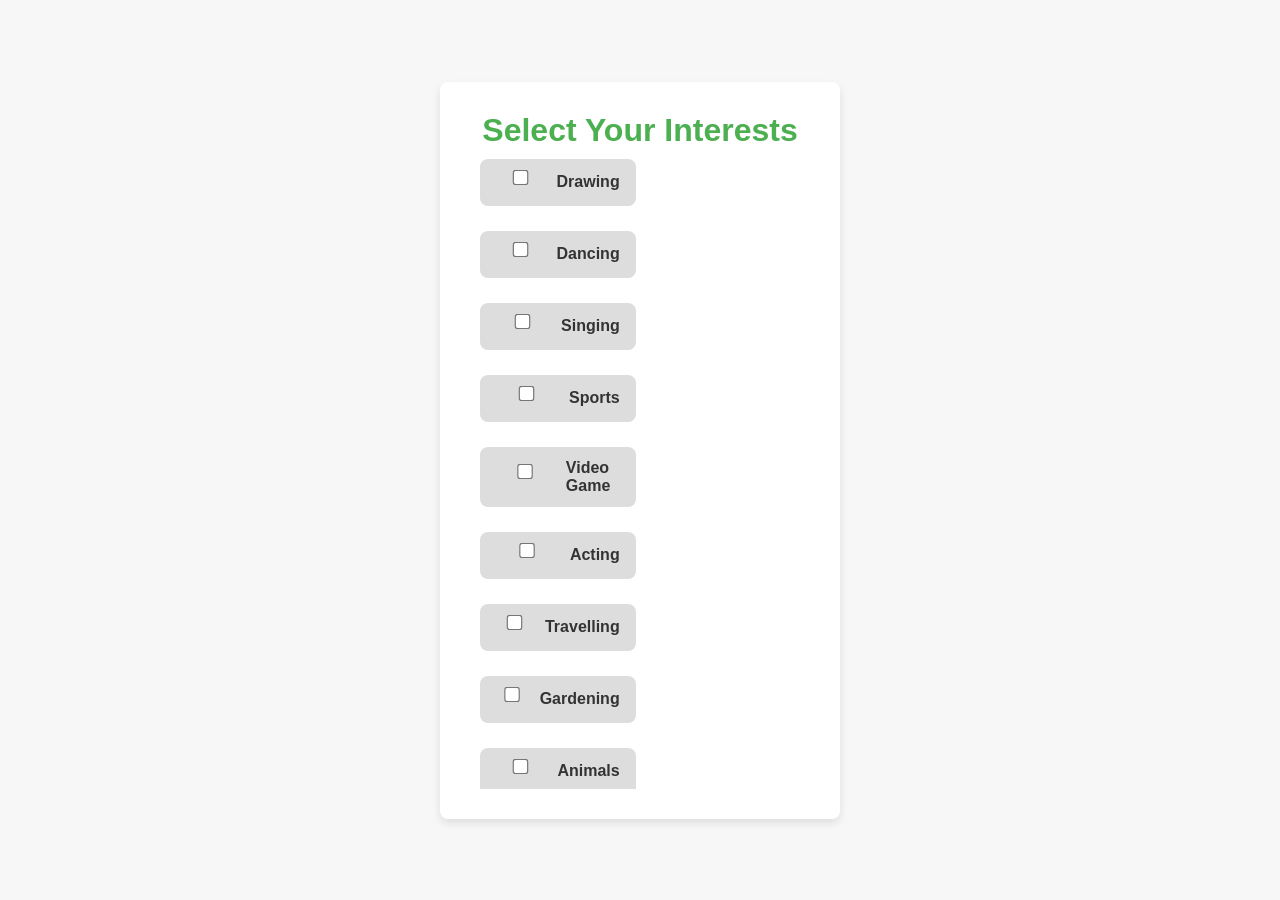
==== templates/interests.html @ 7f6d7553 "first commit" ====
<!DOCTYPE html>
<html lang="en">
  <head>
    <meta charset="UTF-8" />
    <meta name="viewport" content="width=device-width, initial-scale=1.0" />
    <title>Select Your Interests</title>
    <link rel="stylesheet" href="/static/style.css" />
    <script>
      function validateForm() {
        // Get all checkboxes
        var checkboxes = document.querySelectorAll('input[name="interests"]:checked');
        
        // Check if at least one checkbox is selected
        if (checkboxes.length === 0) {
          alert("Please select at least one interest.");
          return false;
        }
        return true;
      }
    </script>
  </head>
  <body>
    <div class="container">
      <h1>Select Your Interests</h1>
      <form method="POST" onsubmit="return validateForm()">
        <!-- Interests List -->
        <label><input type="checkbox" name="interests" value="Drawing"> Drawing</label><br>
        <label><input type="checkbox" name="interests" value="Dancing"> Dancing</label><br>
        <label><input type="checkbox" name="interests" value="Singing"> Singing</label><br>
        <label><input type="checkbox" name="interests" value="Sports"> Sports</label><br>
        <label><input type="checkbox" name="interests" value="Video_Game"> Video Game</label><br>
        <label><input type="checkbox" name="interests" value="Acting"> Acting</label><br>
        <label><input type="checkbox" name="interests" value="Travelling"> Travelling</label><br>
        <label><input type="checkbox" name="interests" value="Gardening"> Gardening</label><br>
        <label><input type="checkbox" name="interests" value="Animals"> Animals</label><br>
        <label><input type="checkbox" name="interests" value="Photography"> Photography</label><br>
        <label><input type="checkbox" name="interests" value="Teaching"> Teaching</label><br>
        <label><input type="checkbox" name="interests" value="Exercise"> Exercise</label><br>
        <label><input type="checkbox" name="interests" value="Coding"> Coding</label><br>
        <label><input type="checkbox" name="interests" value="Electricity_Components"> Electricity Components</label><br>
        <label><input type="checkbox" name="interests" value="Mechanic_Parts"> Mechanic Parts</label><br>
        <label><input type="checkbox" name="interests" value="Computer_Parts"> Computer Parts</label><br>
        <label><input type="checkbox" name="interests" value="Researching"> Researching</label><br>
        <label><input type="checkbox" name="interests" value="Architecture"> Architecture</label><br>
        <label><input type="checkbox" name="interests" value="Historic_Collection"> Historic Collection</label><br>
        <label><input type="checkbox" name="interests" value="Botany"> Botany</label><br>
        <label><input type="checkbox" name="interests" value="Zoology"> Zoology</label><br>
        <label><input type="checkbox" name="interests" value="Physics"> Physics</label><br>
        <label><input type="checkbox" name="interests" value="Accounting"> Accounting</label><br>
        <label><input type="checkbox" name="interests" value="Economics"> Economics</label><br>
        <label><input type="checkbox" name="interests" value="Sociology"> Sociology</label><br>
        <label><input type="checkbox" name="interests" value="Geography"> Geography</label><br>
        <label><input type="checkbox" name="interests" value="Psychology"> Psychology</label><br>
        <label><input type="checkbox" name="interests" value="History"> History</label><br>
        <label><input type="checkbox" name="interests" value="Science"> Science</label><br>
        <label><input type="checkbox" name="interests" value="Business_Education"> Business Education</label><br>
        <label><input type="checkbox" name="interests" value="Chemistry"> Chemistry</label><br>
        <label><input type="checkbox" name="interests" value="Mathematics"> Mathematics</label><br>
        <label><input type="checkbox" name="interests" value="Biology"> Biology</label><br>
        <label><input type="checkbox" name="interests" value="Makeup"> Makeup</label><br>
        <label><input type="checkbox" name="interests" value="Designing"> Designing</label><br>
        <label><input type="checkbox" name="interests" value="Content_Writing"> Content Writing</label><br>
        <label><input type="checkbox" name="interests" value="Crafting"> Crafting</label><br>
        <label><input type="checkbox" name="interests" value="Literature"> Literature</label><br>
        <label><input type="checkbox" name="interests" value="Reading"> Reading</label><br>
        <label><input type="checkbox" name="interests" value="Cartooning"> Cartooning</label><br>
        <label><input type="checkbox" name="interests" value="Debating"> Debating</label><br>
        <label><input type="checkbox" name="interests" value="Astrology"> Astrology</label><br>
        <label><input type="checkbox" name="interests" value="Hindi"> Hindi</label><br>
        <label><input type="checkbox" name="interests" value="French"> French</label><br>
        <label><input type="checkbox" name="interests" value="English"> English</label><br>
        <label><input type="checkbox" name="interests" value="Urdu"> Urdu</label><br>
        <label><input type="checkbox" name="interests" value="Other_Language"> Other Language</label><br>
        <label><input type="checkbox" name="interests" value="Solving_Puzzles"> Solving Puzzles</label><br>
        <label><input type="checkbox" name="interests" value="Gymnastics"> Gymnastics</label><br>
        <label><input type="checkbox" name="interests" value="Yoga"> Yoga</label><br>
        <label><input type="checkbox" name="interests" value="Engineering"> Engineering</label><br>
        <label><input type="checkbox" name="interests" value="Doctor"> Doctor</label><br>
        <label><input type="checkbox" name="interests" value="Pharmacist"> Pharmacist</label><br>
        <label><input type="checkbox" name="interests" value="Cycling"> Cycling</label><br>
        <label><input type="checkbox" name="interests" value="Knitting"> Knitting</label><br>
        <label><input type="checkbox" name="interests" value="Director"> Director</label><br>
        <label><input type="checkbox" name="interests" value="Journalism"> Journalism</label><br>
        <label><input type="checkbox" name="interests" value="Business"> Business</label><br>
        <label><input type="checkbox" name="interests" value="Listening_to_Music"> Listening to Music</label><br>

        <button type="submit">Submit</button>
      </form>
    </div>
  </body>
</html>
---- static/style.css ----
body {
    font-family: Arial, sans-serif;
    background-color: #f4f4f4;
    display: flex;
    justify-content: center;
    align-items: center;
    height: 100vh;
    margin: 0;
}

.container {
    text-align: center;
    background-color: white;
    padding: 20px;
    border-radius: 10px;
    box-shadow: 0px 5px 15px rgba(0, 0, 0, 0.1);
}

h1 {
    font-size: 2rem;
    color: #333;
}

p {
    color: #555;
    margin-bottom: 20px;
}

.form-container {
    margin-top: 20px;
    padding: 20px;
    background-color: #f8f8f8;
    border-radius: 10px;
    box-shadow: 0px 5px 10px rgba(0, 0, 0, 0.1);
    margin-bottom: 20px;
}

input {
    padding: 10px;
    font-size: 1rem;
    margin-bottom: 10px;
    width: 80%;
    border-radius: 5px;
    border: 1px solid #ccc;
}

button {
    padding: 10px 20px;
    font-size: 1rem;
    color: white;
    background-color: #4CAF50;
    border: none;
    border-radius: 5px;
    cursor: pointer;
}

button:hover {
    background-color: #45a049;
}

h2 {
    color: #333;
    font-size: 1.5rem;
}

label {
    display: block;
    margin-bottom: 10px;
}


/* CSS for Hidden Class */
.hidden {
    display: none;
}


/* interest page */
body {
    font-family: Arial, sans-serif;
    background-color: #f2f2f2;
    margin: 0;
    padding: 0;
  }
  
  .container {
    max-width: 800px;
    margin: 40px auto;
    background-color: #fff;
    padding: 30px;
    border-radius: 10px;
    box-shadow: 0 0 15px rgba(0, 0, 0, 0.1);
    text-align: center;
  }
  
  .container h1 {
    margin-bottom: 10px;
  }
  
  .container p {
    margin-bottom: 25px;
    font-size: 16px;
  }
  
  form {
    display: grid;
    grid-template-columns: repeat(2, 1fr);
    gap: 15px;
    max-height: 70vh;
    overflow-y: auto;
    padding-right: 10px;
    padding-left: 10px;
    justify-items: stretch;
  }
  
  form label {
    background-color: #ddd;
    padding: 12px 16px;
    border-radius: 8px;
    font-weight: bold;
    text-align: left;
    display: flex;
    align-items: center;
    gap: 12px;
    transition: background-color 0.3s;
    cursor: pointer;
  }
  
  form label:hover {
    background-color: #ccc;
  }
  
  form input[type="checkbox"] {
    transform: scale(1.2);
  }
  
  button[type="submit"] {
    grid-column: span 2;
    padding: 12px;
    font-size: 16px;
    background-color: #007bff;
    color: white;
    border: none;
    border-radius: 6px;
    margin-top: 20px;
    cursor: pointer;
    transition: background-color 0.3s;
  }
  
  button[type="submit"]:hover {
    background-color: #0056b3;
  }

  /* result page ka lia */
  
  body.results-background {
    background-color: #f4f4f9;
    font-family: 'Segoe UI', Tahoma, Geneva, Verdana, sans-serif;
    margin: 0;
    padding: 40px 20px 20px 20px; 
    box-sizing: border-box;
}
.result-container {
    max-width: 700px;
    margin: 50px auto;
    background-color: #fff;
    padding: 30px 40px;
    border-radius: 10px;
    box-shadow: 0 0 15px rgba(0, 0, 0, 0.1);
    text-align: center;
}

h1 {
    font-size: 32px;
    margin-bottom: 25px;
    color: #222;
}

h2 {
    color: #333;
    margin-bottom: 20px;
    font-size: 26px;
}

h3 {
    color: #555;
    margin-top: 30px;
    font-size: 22px;
    border-bottom: 1px solid #ccc;
    padding-bottom: 5px;
}

ul {
    list-style-type: none;
    padding-left: 0;
}

ul li {
    background-color: #e8f0fe;
    margin: 10px auto;
    padding: 12px 18px;
    border-radius: 6px;
    width: 80%;
    color: #333;
    font-weight: 500;
    box-shadow: 0 2px 5px rgba(0,0,0,0.05);
}

button {
    margin-top: 20px;
    background-color: #007bff;
    color: white;
    padding: 12px 24px;
    border: none;
    border-radius: 6px;
    cursor: pointer;
    font-size: 16px;
    transition: background-color 0.3s ease;
}

button:hover {
    background-color: #0056b3;
}

a button {
    background-color: #28a745;
    margin-top: 10px;
}

a button:hover {
    background-color: #218838;
}

* {
    margin: 0;
    padding: 0;
    box-sizing: border-box;
}

/* welcome page ka lia  */
body {
    font-family: 'Arial', sans-serif;
    background-color: #f7f7f7;
    color: #333;
    padding: 20px;
    height: 100vh;
    display: flex;
    justify-content: center;
    align-items: center;
    background-image: url('static/images/background3.jpg'); /* Add your background image here */
    background-size: cover;  /* Ensure the image covers the entire background */
    background-position: center; /* Center the background image */
}

.container {
    background-color: white;
    border-radius: 8px;
    padding: 30px;
    text-align: center;
    box-shadow: 0 4px 8px rgba(0, 0, 0, 0.1);
    width: 100%;
    max-width: 400px;
}

h1 {
    font-size: 2rem;
    color: #4CAF50; 
    margin-bottom: 20px;
}

p {
    font-size: 1.1rem;
    color: #da1c1c;
    margin-bottom: 20px;
}

.btn {
    display: inline-block;
    padding: 10px 20px;
    font-size: 1.1rem;
    text-decoration: none;
    background-color: #4CAF50;
    color: white;
    border-radius: 5px;
    transition: background-color 0.3s ease;
}

.btn:hover {
    background-color: #45a049; 
}

@media (max-width: 600px) {
    .container {
        padding: 20px;
    }

    h1 {
        font-size: 1.8rem;
    }

    p {
        font-size: 1rem;
    }

    .btn {
        padding: 8px 16px;
        font-size: 1rem;
    }
}
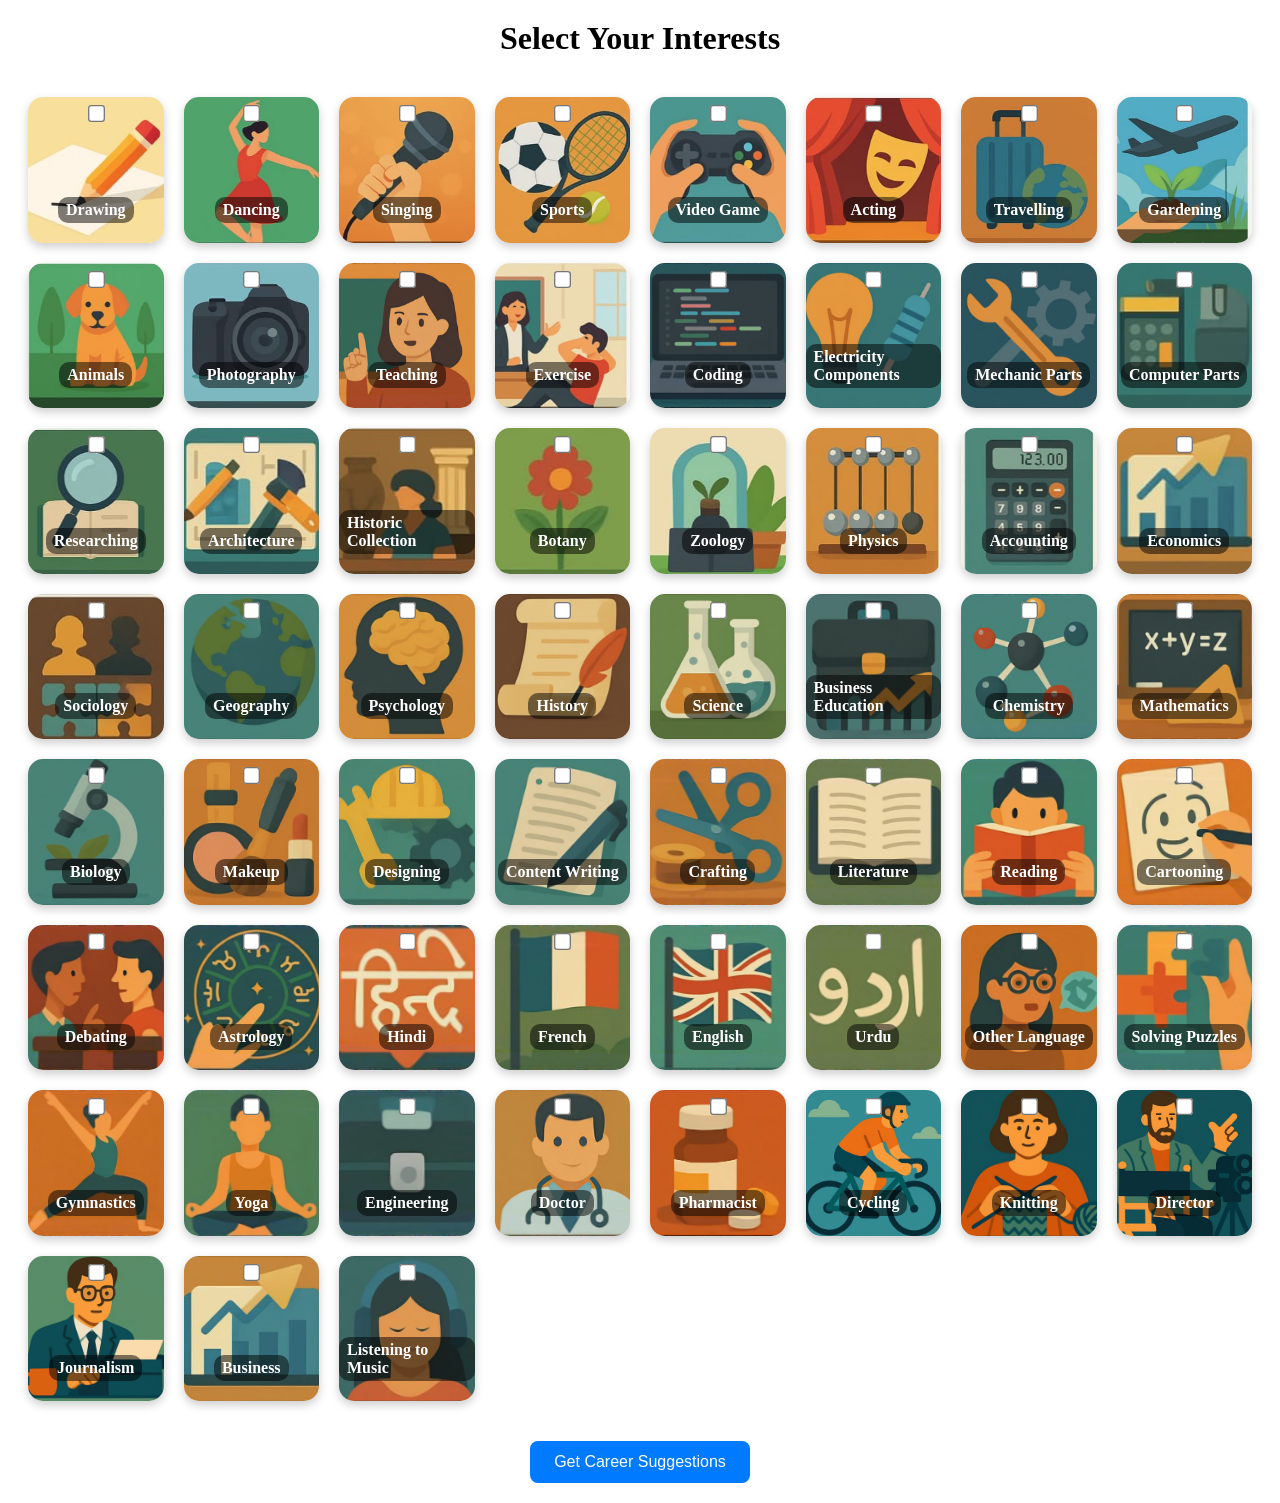
==== commit 7dd643e7: "new work" ====
--- a/templates/interests.html
+++ b/templates/interests.html
@@ -9,7 +9,7 @@
       function validateForm() {
         // Get all checkboxes
         var checkboxes = document.querySelectorAll('input[name="interests"]:checked');
-        
+
         // Check if at least one checkbox is selected
         if (checkboxes.length === 0) {
           alert("Please select at least one interest.");
@@ -19,73 +19,74 @@
       }
     </script>
   </head>
-  <body>
+  <body class="interests-page">
+
     <div class="container">
       <h1>Select Your Interests</h1>
       <form method="POST" onsubmit="return validateForm()">
-        <!-- Interests List -->
-        <label><input type="checkbox" name="interests" value="Drawing"> Drawing</label><br>
-        <label><input type="checkbox" name="interests" value="Dancing"> Dancing</label><br>
-        <label><input type="checkbox" name="interests" value="Singing"> Singing</label><br>
-        <label><input type="checkbox" name="interests" value="Sports"> Sports</label><br>
-        <label><input type="checkbox" name="interests" value="Video_Game"> Video Game</label><br>
-        <label><input type="checkbox" name="interests" value="Acting"> Acting</label><br>
-        <label><input type="checkbox" name="interests" value="Travelling"> Travelling</label><br>
-        <label><input type="checkbox" name="interests" value="Gardening"> Gardening</label><br>
-        <label><input type="checkbox" name="interests" value="Animals"> Animals</label><br>
-        <label><input type="checkbox" name="interests" value="Photography"> Photography</label><br>
-        <label><input type="checkbox" name="interests" value="Teaching"> Teaching</label><br>
-        <label><input type="checkbox" name="interests" value="Exercise"> Exercise</label><br>
-        <label><input type="checkbox" name="interests" value="Coding"> Coding</label><br>
-        <label><input type="checkbox" name="interests" value="Electricity_Components"> Electricity Components</label><br>
-        <label><input type="checkbox" name="interests" value="Mechanic_Parts"> Mechanic Parts</label><br>
-        <label><input type="checkbox" name="interests" value="Computer_Parts"> Computer Parts</label><br>
-        <label><input type="checkbox" name="interests" value="Researching"> Researching</label><br>
-        <label><input type="checkbox" name="interests" value="Architecture"> Architecture</label><br>
-        <label><input type="checkbox" name="interests" value="Historic_Collection"> Historic Collection</label><br>
-        <label><input type="checkbox" name="interests" value="Botany"> Botany</label><br>
-        <label><input type="checkbox" name="interests" value="Zoology"> Zoology</label><br>
-        <label><input type="checkbox" name="interests" value="Physics"> Physics</label><br>
-        <label><input type="checkbox" name="interests" value="Accounting"> Accounting</label><br>
-        <label><input type="checkbox" name="interests" value="Economics"> Economics</label><br>
-        <label><input type="checkbox" name="interests" value="Sociology"> Sociology</label><br>
-        <label><input type="checkbox" name="interests" value="Geography"> Geography</label><br>
-        <label><input type="checkbox" name="interests" value="Psychology"> Psychology</label><br>
-        <label><input type="checkbox" name="interests" value="History"> History</label><br>
-        <label><input type="checkbox" name="interests" value="Science"> Science</label><br>
-        <label><input type="checkbox" name="interests" value="Business_Education"> Business Education</label><br>
-        <label><input type="checkbox" name="interests" value="Chemistry"> Chemistry</label><br>
-        <label><input type="checkbox" name="interests" value="Mathematics"> Mathematics</label><br>
-        <label><input type="checkbox" name="interests" value="Biology"> Biology</label><br>
-        <label><input type="checkbox" name="interests" value="Makeup"> Makeup</label><br>
-        <label><input type="checkbox" name="interests" value="Designing"> Designing</label><br>
-        <label><input type="checkbox" name="interests" value="Content_Writing"> Content Writing</label><br>
-        <label><input type="checkbox" name="interests" value="Crafting"> Crafting</label><br>
-        <label><input type="checkbox" name="interests" value="Literature"> Literature</label><br>
-        <label><input type="checkbox" name="interests" value="Reading"> Reading</label><br>
-        <label><input type="checkbox" name="interests" value="Cartooning"> Cartooning</label><br>
-        <label><input type="checkbox" name="interests" value="Debating"> Debating</label><br>
-        <label><input type="checkbox" name="interests" value="Astrology"> Astrology</label><br>
-        <label><input type="checkbox" name="interests" value="Hindi"> Hindi</label><br>
-        <label><input type="checkbox" name="interests" value="French"> French</label><br>
-        <label><input type="checkbox" name="interests" value="English"> English</label><br>
-        <label><input type="checkbox" name="interests" value="Urdu"> Urdu</label><br>
-        <label><input type="checkbox" name="interests" value="Other_Language"> Other Language</label><br>
-        <label><input type="checkbox" name="interests" value="Solving_Puzzles"> Solving Puzzles</label><br>
-        <label><input type="checkbox" name="interests" value="Gymnastics"> Gymnastics</label><br>
-        <label><input type="checkbox" name="interests" value="Yoga"> Yoga</label><br>
-        <label><input type="checkbox" name="interests" value="Engineering"> Engineering</label><br>
-        <label><input type="checkbox" name="interests" value="Doctor"> Doctor</label><br>
-        <label><input type="checkbox" name="interests" value="Pharmacist"> Pharmacist</label><br>
-        <label><input type="checkbox" name="interests" value="Cycling"> Cycling</label><br>
-        <label><input type="checkbox" name="interests" value="Knitting"> Knitting</label><br>
-        <label><input type="checkbox" name="interests" value="Director"> Director</label><br>
-        <label><input type="checkbox" name="interests" value="Journalism"> Journalism</label><br>
-        <label><input type="checkbox" name="interests" value="Business"> Business</label><br>
-        <label><input type="checkbox" name="interests" value="Listening_to_Music"> Listening to Music</label><br>
-
-        <button type="submit">Submit</button>
-      </form>
+          <div class="interests-grid">
+          <label class="interest-box drawing"><input type="checkbox" name="interests" value="Drawing"><span class="interest-label">Drawing</span></label>
+          <label class="interest-box dancing"><input type="checkbox" name="interests" value="Dancing"><span class="interest-label">Dancing</span></label>
+          <label class="interest-box singing"><input type="checkbox" name="interests" value="Singing"><span class="interest-label">Singing</span></label>
+          <label class="interest-box sports"><input type="checkbox" name="interests" value="Sports"><span class="interest-label">Sports</span></label>
+          <label class="interest-box video-game"><input type="checkbox" name="interests" value="Video Game"><span class="interest-label">Video Game</span></label>
+          <label class="interest-box acting"><input type="checkbox" name="interests" value="Acting"><span class="interest-label">Acting</span></label>
+          <label class="interest-box travelling"><input type="checkbox" name="interests" value="Travelling"><span class="interest-label">Travelling</span></label>
+          <label class="interest-box gardening"><input type="checkbox" name="interests" value="Gardening"><span class="interest-label">Gardening</span></label>
+          <label class="interest-box animals"><input type="checkbox" name="interests" value="Animals"><span class="interest-label">Animals</span></label>
+          <label class="interest-box photography"><input type="checkbox" name="interests" value="Photography"><span class="interest-label">Photography</span></label>
+          <label class="interest-box teaching"><input type="checkbox" name="interests" value="Teaching"><span class="interest-label">Teaching</span></label>
+          <label class="interest-box exercise"><input type="checkbox" name="interests" value="Exercise"><span class="interest-label">Exercise</span></label>
+          <label class="interest-box coding"><input type="checkbox" name="interests" value="Coding"><span class="interest-label">Coding</span></label>
+          <label class="interest-box electricity-components"><input type="checkbox" name="interests" value="Electricity Components"><span class="interest-label">Electricity Components</span></label>
+          <label class="interest-box mechanic-parts"><input type="checkbox" name="interests" value="Mechanic Parts"><span class="interest-label">Mechanic Parts</span></label>
+          <label class="interest-box computer-parts"><input type="checkbox" name="interests" value="Computer Parts"><span class="interest-label">Computer Parts</span></label>
+          <label class="interest-box researching"><input type="checkbox" name="interests" value="Researching"><span class="interest-label">Researching</span></label>
+          <label class="interest-box architecture"><input type="checkbox" name="interests" value="Architecture"><span class="interest-label">Architecture</span></label>
+          <label class="interest-box historic-collection"><input type="checkbox" name="interests" value="Historic Collection"><span class="interest-label">Historic Collection</span></label>
+          <label class="interest-box botany"><input type="checkbox" name="interests" value="Botany"><span class="interest-label">Botany</span></label>
+          <label class="interest-box zoology"><input type="checkbox" name="interests" value="Zoology"><span class="interest-label">Zoology</span></label>
+          <label class="interest-box physics"><input type="checkbox" name="interests" value="Physics"><span class="interest-label">Physics</span></label>
+          <label class="interest-box accounting"><input type="checkbox" name="interests" value="Accounting"><span class="interest-label">Accounting</span></label>
+          <label class="interest-box economics"><input type="checkbox" name="interests" value="Economics"><span class="interest-label">Economics</span></label>
+          <label class="interest-box sociology"><input type="checkbox" name="interests" value="Sociology"><span class="interest-label">Sociology</span></label>
+          <label class="interest-box geography"><input type="checkbox" name="interests" value="Geography"><span class="interest-label">Geography</span></label>
+          <label class="interest-box psychology"><input type="checkbox" name="interests" value="Psychology"><span class="interest-label">Psychology</span></label>
+          <label class="interest-box history"><input type="checkbox" name="interests" value="History"><span class="interest-label">History</span></label>
+          <label class="interest-box science"><input type="checkbox" name="interests" value="Science"><span class="interest-label">Science</span></label>
+          <label class="interest-box business-education"><input type="checkbox" name="interests" value="Business Education"><span class="interest-label">Business Education</span></label> 
+          <label class="interest-box chemistry"><input type="checkbox" name="interests" value="Chemistry"><span class="interest-label">Chemistry</span></label>
+          <label class="interest-box mathematics"><input type="checkbox" name="interests" value="Mathematics"><span class="interest-label">Mathematics</span></label>
+          <label class="interest-box biology"><input type="checkbox" name="interests" value="Biology"><span class="interest-label">Biology</span></label>
+          <label class="interest-box makeup"><input type="checkbox" name="interests" value="Makeup"><span class="interest-label">Makeup</span></label> 
+          <label class="interest-box designing"><input type="checkbox" name="interests" value="Designing"><span class="interest-label">Designing</span></label>
+          <label class="interest-box content-writing"><input type="checkbox" name="interests" value="Content Writing"><span class="interest-label">Content Writing</span></label>
+          <label class="interest-box crafting"><input type="checkbox" name="interests" value="Crafting"><span class="interest-label">Crafting</span></label>
+          <label class="interest-box literature"><input type="checkbox" name="interests" value="Literature"><span class="interest-label">Literature</span></label>
+          <label class="interest-box reading"><input type="checkbox" name="interests" value="Reading"><span class="interest-label">Reading</span></label>
+          <label class="interest-box cartooning"><input type="checkbox" name="interests" value="Cartooning"><span class="interest-label">Cartooning</span></label>
+          <label class="interest-box debating"><input type="checkbox" name="interests" value="Debating"><span class="interest-label">Debating</span></label>
+          <label class="interest-box astrology"><input type="checkbox" name="interests" value="Astrology"><span class="interest-label">Astrology</span></label>
+          <label class="interest-box hindi"><input type="checkbox" name="interests" value="Hindi"><span class="interest-label">Hindi</span></label>
+          <label class="interest-box french"><input type="checkbox" name="interests" value="French"><span class="interest-label">French</span></label>
+          <label class="interest-box english"><input type="checkbox" name="interests" value="English"><span class="interest-label">English</span></label>
+          <label class="interest-box urdu"><input type="checkbox" name="interests" value="Urdu"><span class="interest-label">Urdu</span></label>
+          <label class="interest-box other-language"><input type="checkbox" name="interests" value="Other Language"><span class="interest-label">Other Language</span></label>
+          <label class="interest-box solving-puzzles"><input type="checkbox" name="interests" value="Solving Puzzles"><span class="interest-label">Solving Puzzles</span></label>
+          <label class="interest-box gymnastics"><input type="checkbox" name="interests" value="Gymnastics"><span class="interest-label">Gymnastics</span></label>
+          <label class="interest-box yoga"><input type="checkbox" name="interests" value="Yoga"><span class="interest-label">Yoga</span></label>
+          <label class="interest-box engineering"><input type="checkbox" name="interests" value="Engineering"><span class="interest-label">Engineering</span></label>
+          <label class="interest-box doctor"><input type="checkbox" name="interests" value="Doctor"><span class="interest-label">Doctor</span></label>
+          <label class="interest-box pharmacist"><input type="checkbox" name="interests" value="Pharmacist"><span class="interest-label">Pharmacist</span></label>
+          <label class="interest-box cycling"><input type="checkbox" name="interests" value="Cycling"><span class="interest-label">Cycling</span></label>
+          <label class="interest-box knitting"><input type="checkbox" name="interests" value="Knitting"><span class="interest-label">Knitting</span></label>
+          <label class="interest-box director"><input type="checkbox" name="interests" value="Director"><span class="interest-label">Director</span></label>
+          <label class="interest-box journalism"><input type="checkbox" name="interests" value="Journalism"><span class="interest-label">Journalism</span></label>
+          <label class="interest-box business"><input type="checkbox" name="interests" value="Business"><span class="interest-label">Business</span></label>
+          <label class="interest-box listening-to-music"><input type="checkbox" name="interests" value="Listening to Music"><span class="interest-label">Listening to Music</span></label>
+          </div>
+          <button type="submit">Get Career Suggestions</button>
+        </form>
     </div>
   </body>
-</html>
+</html>
--- a/static/style.css
+++ b/static/style.css
@@ -1,310 +1,673 @@
-body {
+/* Apply background image only to index page */
+body.index-page {
     font-family: Arial, sans-serif;
-    background-color: #f4f4f4;
+    background: url('/static/images/background1.jpg.png') no-repeat center center fixed;
+    background-size: cover;
+    margin: 0;
+    padding: 0;
     display: flex;
     justify-content: center;
     align-items: center;
     height: 100vh;
+}
+
+/* Apply container styles only to index page */
+body.index-page .container {
+    background-color: rgba(255, 255, 255, 0.95);
+    padding: 40px;
+    border-radius: 15px;
+    box-shadow: 0 8px 20px rgba(0, 0, 0, 0.2);
+    width: 90%;
+    max-width: 400px;
+    text-align: center;
+}
+
+/* Apply heading styles only to index page */
+body.index-page h1 {
+    color: #2c3e50;
+    margin-bottom: 20px;
+}
+
+body.index-page h2 {
+    color: #34495e;
+    margin-bottom: 15px;
+}
+
+/* Form container style */
+body.index-page .form-container {
+    display: block;
+}
+
+body.index-page .hidden {
+    display: none;
+}
+
+/* Form styles */
+body.index-page form {
+    display: flex;
+    flex-direction: column;
+    align-items: stretch;
+}
+
+/* Label styles */
+body.index-page label {
+    text-align: left;
+    margin-top: 10px;
+    color: #555;
+    font-weight: bold;
+}
+
+/* Input styles */
+body.index-page input[type="text"],
+body.index-page input[type="password"] {
+    padding: 10px;
+    margin-top: 5px;
+    border: 1px solid #ccc;
+    border-radius: 5px;
+    outline: none;
+}
+
+body.index-page input:focus {
+    border-color: #007BFF;
+}
+
+/* Button styles */
+body.index-page button {
+    background-color: #007BFF;
+    color: white;
+    border: none;
+    margin-top: 20px;
+    padding: 10px;
+    border-radius: 5px;
+    cursor: pointer;
+    transition: background-color 0.3s ease;
+}
+
+body.index-page button:hover {
+    background-color: #0056b3;
+}
+
+/* Link styles */
+body.index-page p a {
+    color: #007BFF;
+    text-decoration: none;
+}
+
+body.index-page p a:hover {
+    text-decoration: underline;
+}
+
+
+
+/* Welcome page specific CSS */
+/* Apply styles only to welcome page */
+body.welcome-page {
+    font-family: Arial, sans-serif;
+    background: url('/static/images/welcomebackground3.jpg.png') no-repeat center center fixed;
+    background-size: cover;
     margin: 0;
-}
-
-.container {
+    padding: 0;
+    display: flex;
+    justify-content: center;
+    align-items: center;
+    height: 100vh;
+    color: #fff;
+}
+
+/* Shadow only for Welcome page container */
+body.welcome-page .container {
+    background-color: rgba(0, 0, 0, 0.7);  /* Dark background with transparency */
+    box-shadow: 0 8px 20px rgba(0, 0, 0, 0.5); /* Shadow */
+    padding: 40px;
+    border-radius: 15px;
+    width: 80%;
+    max-width: 600px;
     text-align: center;
-    background-color: white;
+}
+
+/* Welcome page specific styles for heading and button */
+body.welcome-page h1 {
+    color: #fff;
+    font-size: 2.5em;
+    margin-bottom: 20px;
+}
+
+body.welcome-page p {
+    color: #fff;
+    font-size: 1.2em;
+    margin-bottom: 20px;
+}
+
+body.welcome-page .btn {
+    background-color: #007BFF;
+    color: white;
+    padding: 15px 25px;
+    text-decoration: none;
+    border-radius: 5px;
+    font-size: 1.2em;
+    transition: background-color 0.3s ease;
+    display: inline-block;
+}
+
+body.welcome-page .btn:hover {
+    background-color: #0056b3;
+}
+
+/* result page ka lia */
+
+body.result-page {
+    font-family: Arial, sans-serif;
+    background: url('/static/images/background2.jpg.png') no-repeat center center fixed; /* Fixed background */
+    background-size: cover; /* Cover the entire page */
+    background-attachment: fixed; /* Prevent the image from scrolling */
+    margin: 0;
     padding: 20px;
+    display: flex;
+    justify-content: center;
+    align-items: center;
+    height: 140vh;
+    color: #333;
+}
+
+
+.result-page .result-container {
+    background: #fff;
+    padding: 40px;
     border-radius: 10px;
-    box-shadow: 0px 5px 15px rgba(0, 0, 0, 0.1);
-}
-
-h1 {
-    font-size: 2rem;
-    color: #333;
-}
-
-p {
-    color: #555;
+    box-shadow: 0 4px 20px rgba(0, 0, 0, 0.1);
+    width: 80%;
+    max-width: 400px;
+    text-align: center;
+}
+
+
+.result-page h1 {
+    color: #2c3e50;
+    font-size: 2.5em;
     margin-bottom: 20px;
 }
 
-.form-container {
-    margin-top: 20px;
-    padding: 20px;
-    background-color: #f8f8f8;
-    border-radius: 10px;
-    box-shadow: 0px 5px 10px rgba(0, 0, 0, 0.1);
-    margin-bottom: 20px;
-}
-
-input {
-    padding: 10px;
-    font-size: 1rem;
-    margin-bottom: 10px;
-    width: 80%;
+.result-page h2 {
+    color: #34495e;
+    font-size: 1.2em;
+    margin-bottom: 15px;
+}
+
+
+.result-page ul {
+    list-style-type: none;
+    padding: 0;
+}
+
+.result-page li {
+    background: #dff0d8;
+    padding: 12px;
+    margin: 8px 0;
     border-radius: 5px;
-    border: 1px solid #ccc;
-}
-
-button {
-    padding: 10px 20px;
-    font-size: 1rem;
+    font-size: 1.2em;
+    color: #2c3e50;
+}
+
+
+.result-page button {
+    background-color: #007BFF;
     color: white;
-    background-color: #4CAF50;
+    padding: 12px 20px;
     border: none;
     border-radius: 5px;
     cursor: pointer;
-}
-
-button:hover {
+    font-size: 1.1em;
+    transition: background-color 0.3s ease;
+    margin-top: 20px;
+}
+
+.result-page button:hover {
+    background-color: #0056b3;
+}
+
+.result-page button.choose-college {
+    background-color: #4CAF50;
+}
+
+.result-page button.choose-college:hover {
     background-color: #45a049;
 }
 
-h2 {
-    color: #333;
-    font-size: 1.5rem;
-}
-
-label {
-    display: block;
-    margin-bottom: 10px;
-}
-
-
-/* CSS for Hidden Class */
-.hidden {
-    display: none;
-}
-
-
-/* interest page */
-body {
-    font-family: Arial, sans-serif;
-    background-color: #f2f2f2;
+
+/* interest page ka lia  */
+body.interest-page {
+    font-family: 'Segoe UI', Tahoma, Geneva, Verdana, sans-serif;
+    background-color: #e8f0f2;
     margin: 0;
     padding: 0;
-  }
-  
-  .container {
-    max-width: 800px;
-    margin: 40px auto;
-    background-color: #fff;
-    padding: 30px;
-    border-radius: 10px;
-    box-shadow: 0 0 15px rgba(0, 0, 0, 0.1);
-    text-align: center;
-  }
-  
-  .container h1 {
-    margin-bottom: 10px;
-  }
-  
-  .container p {
-    margin-bottom: 25px;
-    font-size: 16px;
-  }
-  
-  form {
-    display: grid;
-    grid-template-columns: repeat(2, 1fr);
-    gap: 15px;
-    max-height: 70vh;
-    overflow-y: auto;
-    padding-right: 10px;
-    padding-left: 10px;
-    justify-items: stretch;
-  }
-  
-  form label {
-    background-color: #ddd;
-    padding: 12px 16px;
-    border-radius: 8px;
-    font-weight: bold;
-    text-align: left;
-    display: flex;
-    align-items: center;
-    gap: 12px;
-    transition: background-color 0.3s;
-    cursor: pointer;
-  }
-  
-  form label:hover {
-    background-color: #ccc;
-  }
-  
-  form input[type="checkbox"] {
-    transform: scale(1.2);
-  }
-  
-  button[type="submit"] {
-    grid-column: span 2;
-    padding: 12px;
-    font-size: 16px;
-    background-color: #007bff;
-    color: white;
-    border: none;
-    border-radius: 6px;
-    margin-top: 20px;
-    cursor: pointer;
-    transition: background-color 0.3s;
-  }
-  
-  button[type="submit"]:hover {
-    background-color: #0056b3;
-  }
-
-  /* result page ka lia */
-  
-  body.results-background {
-    background-color: #f4f4f9;
-    font-family: 'Segoe UI', Tahoma, Geneva, Verdana, sans-serif;
-    margin: 0;
-    padding: 40px 20px 20px 20px; 
-    box-sizing: border-box;
-}
-.result-container {
-    max-width: 700px;
-    margin: 50px auto;
-    background-color: #fff;
-    padding: 30px 40px;
-    border-radius: 10px;
-    box-shadow: 0 0 15px rgba(0, 0, 0, 0.1);
-    text-align: center;
-}
-
-h1 {
-    font-size: 32px;
-    margin-bottom: 25px;
-    color: #222;
-}
-
-h2 {
-    color: #333;
-    margin-bottom: 20px;
-    font-size: 26px;
-}
-
-h3 {
-    color: #555;
-    margin-top: 30px;
-    font-size: 22px;
-    border-bottom: 1px solid #ccc;
-    padding-bottom: 5px;
-}
-
-ul {
-    list-style-type: none;
-    padding-left: 0;
-}
-
-ul li {
-    background-color: #e8f0fe;
-    margin: 10px auto;
-    padding: 12px 18px;
-    border-radius: 6px;
-    width: 80%;
-    color: #333;
-    font-weight: 500;
-    box-shadow: 0 2px 5px rgba(0,0,0,0.05);
-}
-
-button {
-    margin-top: 20px;
-    background-color: #007bff;
-    color: white;
-    padding: 12px 24px;
-    border: none;
-    border-radius: 6px;
-    cursor: pointer;
-    font-size: 16px;
-    transition: background-color 0.3s ease;
-}
-
-button:hover {
-    background-color: #0056b3;
-}
-
-a button {
-    background-color: #28a745;
-    margin-top: 10px;
-}
-
-a button:hover {
-    background-color: #218838;
-}
-
-* {
-    margin: 0;
-    padding: 0;
-    box-sizing: border-box;
-}
-
-/* welcome page ka lia  */
-body {
-    font-family: 'Arial', sans-serif;
-    background-color: #f7f7f7;
-    color: #333;
-    padding: 20px;
-    height: 100vh;
     display: flex;
     justify-content: center;
+}
+
+#interest-page .container {
+    background-color: white;
+    padding: 2rem;
+    margin: 2rem auto;
+    border-radius: 12px;
+    box-shadow: 0 4px 20px rgba(0, 0, 0, 0.1);
+    max-width: 960px;
+    width: 100%;
+    text-align: center;
+}
+
+#interest-page h1 {
+    margin-bottom: 0.5rem;
+}
+
+#interest-page p {
+    margin-bottom: 2rem;
+    color: #555;
+}
+
+#interest-page .interest-grid {
+    display: grid;
+    grid-template-columns: repeat(auto-fill, minmax(100px, 1fr));
+    gap: 15px;
+    justify-items: center;
+}
+
+#interest-page .interest-item {
+    position: relative;
+    width: 100px;
+    height: 100px;
+    border-radius: 12px;
+    overflow: hidden;
+    background-color: #f0f0f0;
+    cursor: pointer;
+    text-align: center;
+    transition: transform 0.2s ease, box-shadow 0.2s ease;
+}
+
+#interest-page .interest-item:hover {
+    transform: scale(1.05);
+    box-shadow: 0 4px 12px rgba(0, 0, 0, 0.15);
+}
+
+#interest-page .interest-item input[type="checkbox"] {
+    display: none;
+}
+
+#interest-page .interest-item img {
+    width: 60%;
+    height: 60%;
+    object-fit: contain;
+    margin-top: 10px;
+}
+
+#interest-page .interest-item span {
+    display: block;
+    font-size: 0.8rem;
+    padding: 4px 0;
+    color: #333;
+}
+
+#interest-page .interest-item input[type="checkbox"]:checked + label {
+    background-color: #d0eaff;
+    border: 2px solid #007bff;
+}
+
+#interest-page button {
+    margin-top: 2rem;
+    padding: 12px 24px;
+    font-size: 1rem;
+    color: white;
+    background: linear-gradient(90deg, #007bff, #00c6ff);
+    border: none;
+    border-radius: 25px;
+    cursor: pointer;
+    transition: background 0.3s ease;
+}
+
+#interest-page button:hover {
+    background: linear-gradient(90deg, #0056b3, #009ec3);
+}
+
+.interests-grid {
+    display: grid;
+    grid-template-columns: repeat(auto-fit, minmax(120px, 1fr));
+    gap: 20px;
+    justify-items: center;
+    padding: 20px;
+}
+
+.interest-box {
+    width: 100%;
+    aspect-ratio: 1 / 1;
+    background-size: cover;
+    background-position: center;
+    border-radius: 15px;
+    position: relative;
+    display: flex;
+    flex-direction: column;
+    justify-content: flex-end;
     align-items: center;
-    background-image: url('static/images/background3.jpg'); /* Add your background image here */
-    background-size: cover;  /* Ensure the image covers the entire background */
-    background-position: center; /* Center the background image */
-}
-
-.container {
-    background-color: white;
-    border-radius: 8px;
-    padding: 30px;
-    text-align: center;
-    box-shadow: 0 4px 8px rgba(0, 0, 0, 0.1);
-    width: 100%;
-    max-width: 400px;
-}
-
-h1 {
-    font-size: 2rem;
-    color: #4CAF50; 
-    margin-bottom: 20px;
-}
-
-p {
-    font-size: 1.1rem;
-    color: #da1c1c;
-    margin-bottom: 20px;
-}
-
-.btn {
-    display: inline-block;
-    padding: 10px 20px;
-    font-size: 1.1rem;
-    text-decoration: none;
-    background-color: #4CAF50;
+    padding-bottom: 10px;
+    box-shadow: 0 4px 10px rgba(0, 0, 0, 0.2);
+    cursor: pointer;
+    transition: transform 0.2s;
+}
+
+.interest-box:hover {
+    transform: scale(1.03);
+}
+
+.interest-box input[type="checkbox"] {
+    margin-top: 10px;
+    transform: scale(1.3);
+    z-index: 2;
+}
+
+.interest-label {
+    background: rgba(0, 0, 0, 0.5);
     color: white;
-    border-radius: 5px;
-    transition: background-color 0.3s ease;
-}
-
-.btn:hover {
-    background-color: #45a049; 
-}
-
-@media (max-width: 600px) {
-    .container {
-        padding: 20px;
-    }
-
-    h1 {
-        font-size: 1.8rem;
-    }
-
-    p {
-        font-size: 1rem;
-    }
-
-    .btn {
-        padding: 8px 16px;
-        font-size: 1rem;
-    }
-}
-
+    font-weight: bold;
+    border-radius: 10px;
+    padding: 4px 8px;
+    margin-top: auto;
+    margin-bottom: 10px;
+    z-index: 2;
+}
+
+/* Interests Page Styling - Only applies when body has class 'interests-page' */
+
+.interests-page .container h1,
+.interests-page .container button {
+  text-align: center;
+  display: block;
+  margin: 20px auto;
+}
+
+.interests-page .container button {
+  background-color: #007BFF; /* Bootstrap blue */
+  color: white;
+  border: none;
+  padding: 12px 24px;
+  border-radius: 8px;
+  font-size: 16px;
+  cursor: pointer;
+  transition: background-color 0.3s ease;
+}
+
+.interests-page .container button:hover {
+  background-color: #0056b3; /* Darker blue on hover */
+}
+
+  
+  /* Sample Backgrounds */
+.drawing {
+    background-image: url('images/drawing.jpg');
+}
+
+.dancing {
+    background-image: url('images/dancing.jpg');
+}
+
+.singing {
+    background-image: url('images/singing.jpg');
+}
+
+.sports {
+    background-image: url('images/sports.jpg');
+}
+
+.video-game {
+    background-image: url('/static/images/videogame.jpg');
+  }
+  
+
+.acting {
+    background-image: url('images/acting.jpg');
+}
+
+.travelling {
+    background-image: url('images/travelling.jpg');
+}
+
+.gardening {
+    background-image: url('images/gardening.jpg');
+}
+
+.animals {
+    background-image: url('images/animals.jpg');
+}
+
+.photography {
+    background-image: url('images/photography.jpg');
+}
+
+.teaching {
+    background-image: url('images/teaching.jpg');
+}
+
+.exercise {
+    background-image: url('images/exercise.jpg');
+}
+.coding {
+    background-image: url('images/coding.jpg');
+}
+
+.electricity-components {
+    background-image: url('images/electricity-components.jpg');
+}
+
+.mechanic-parts {
+    background-image: url('images/mechanic-parts.jpg');
+}
+.computer-parts {
+    background-image: url('images/computer-parts.jpg');
+}
+
+.researching {
+    background-image: url('images/researching.jpg');
+}
+
+.architecture {
+    background-image: url('images/architecture.jpg');
+}
+
+.historic-collection {
+    background-image: url('images/historic-collection.jpg');
+}
+    
+.botany {
+    background-image: url('images/botany.jpg');
+}
+
+.zoology {
+    background-image: url('images/zoology.jpg');
+}
+
+
+.physics {
+    background-image: url('images/physics.jpg');
+}
+.accounting {
+    background-image: url('images/accounting.jpg');
+}
+
+.economics{
+    background-image: url('images/economics.jpg');
+}
+
+
+.sociology{
+    background-image: url('images/sociology.jpg');
+}
+
+.geography{
+    background-image: url('images/geography.jpg');
+}
+
+.psychology {
+    background-image: url('images/psychology.jpg');
+}
+
+.history {
+    background-image: url('images/history.jpg');
+}
+
+.science {
+    background-image: url('images/science.jpg');
+}
+
+.business-education {
+    background-image: url('images/business-education.jpg');
+}
+
+
+.chemistry {
+    background-image: url('images/chemistry.jpg');
+}
+
+.mathematics {
+    background-image: url('images/mathematics.jpg');
+}
+
+
+.biology {
+    background-image: url('images/biology.jpg');
+}
+
+
+.makeup {
+    background-image: url('images/makeup.jpg');
+}
+
+.designing {
+    background-image: url('images/designing.jpg');
+}
+
+
+.content-writing {
+    background-image: url('images/content-writing.jpg');
+}
+
+
+.crafting {
+    background-image: url('images/crafting.jpg');
+}
+
+.literature {
+    background-image: url('images/literature.jpg');
+}
+
+.reading {
+    background-image: url('images/reading.jpg');
+}
+
+
+.cartooning {
+    background-image: url('images/cartooning.jpg.jpg');
+}
+
+.debating{
+    background-image: url('images/debating.jpg');
+}
+
+.astrology {
+    background-image: url('images/astrology.jpg');
+}
+
+
+.hindi {
+    background-image: url('images/hindi.jpg');
+}
+
+.french {
+    background-image: url('images/french.jpg');
+}
+
+.english {
+    background-image: url('images/english.jpg');
+}
+
+.urdu {
+    background-image: url('images/urdu.jpg');
+}
+
+.other-language {
+    background-image: url('images/other-language.jpg');
+}
+
+.solving-puzzles {
+    background-image: url('images/solving-puzzles.jpg');
+}
+
+.gymnastics {
+    background-image: url('images/gymnastics.jpg');
+}
+
+.yoga {
+    background-image: url('images/yoga.jpg');
+}
+
+.engineering {
+    background-image: url('images/engineering.jpg');
+}
+
+.doctor {
+    background-image: url('images/doctor.jpg');
+}
+
+.pharmacist {
+    background-image: url('images/pharmacist.jpg');
+}
+
+.cycling{
+    background-image: url('images/cycling.jpg');
+}
+
+.knitting {
+    background-image: url('images/knitting.jpg');
+}
+
+.director {
+    background-image: url('images/director.jpg');
+}
+
+.journalism{
+    background-image: url('images/journalism.jpg');
+}
+
+.business {
+    background-image: url('images/business.jpg');
+}
+.listening-to-music {
+    background-image: url('images/listening-to-music.jpg');
+}
+
+
+  
+
+
+
+  
+  
+
+
+
+  
+  
+  
+  
+  
+
+
+
+ 
+
+  
+  
+  
+
+  
+
+
+
+  
+  
